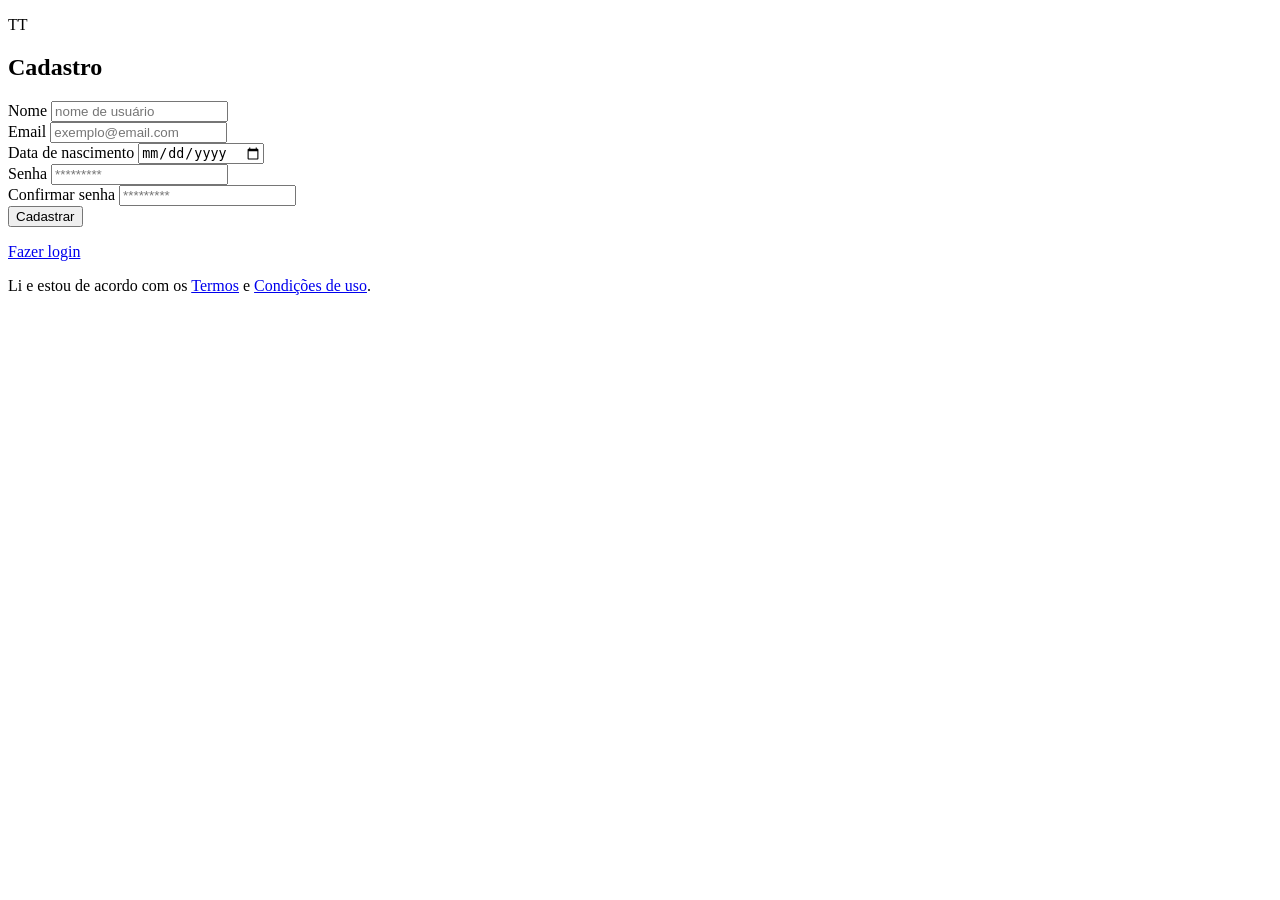
==== cadastro.html @ 64878d04 "feat: adiciona tela de cadastro" ====
<!DOCTYPE html>
<html lang="pt-BR">
<head>
    <meta charset="UTF-8">
    <meta name="viewport" content="width=device-width, initial-scale=1.0">
    <title>Cadastro | TTwitter</title>
    <meta name="description" content="Cria sua conta no TTwitter">
    <link rel="stylesheet" href="css/style.css">
</head>

<body>
    <main class="auth-main">
        <p class="logo">TT</p>

        <section class="auth-card">
            <h1>Cadastro</h1>
            
            <form action="#" method="post">
                <div class="form-group">
                    <label for="nome">Nome</label>
                    <input type="text" id="nome" name="nome" placeholder="nome de usuário" required>
                </div>

                <div class="form-group">
                    <label for="email">Email</label>
                    <input type="email" id="email" name="email" placeholder="exemplo@email.com" required>
                </div>
                <div class="form-group">
                    <label for="data-de-nascimento">Data de nascimento</label>
                    <input type="date" id="data-de-nascimento" name="data-de-nascimento" placeholder="xx/xx/xxxx" required>
                </div>
                <div class="form-group">
                    <label for="senha">Senha</label>
                    <input type="password" id="senha" name="senha" placeholder="*********" required>
                </div>
                <div class="form-group">
                    <label for="confirmar-senha">Confirmar senha</label>
                    <input type="password" id="confirmar-senha" name="confirmar-senha" placeholder="*********" required>
                </div>
                <button type="submit" class="btn-primary">Cadastrar</button>
            </form>

            <p class="auth-switch"><a href="index.html">Fazer login</a></p>
            <p class="terms">Li e estou de acordo com os <a href="#">Termos</a> e <a href="#">Condições de uso</a>.</p>
        </section>
    </main>
</body>
</html>
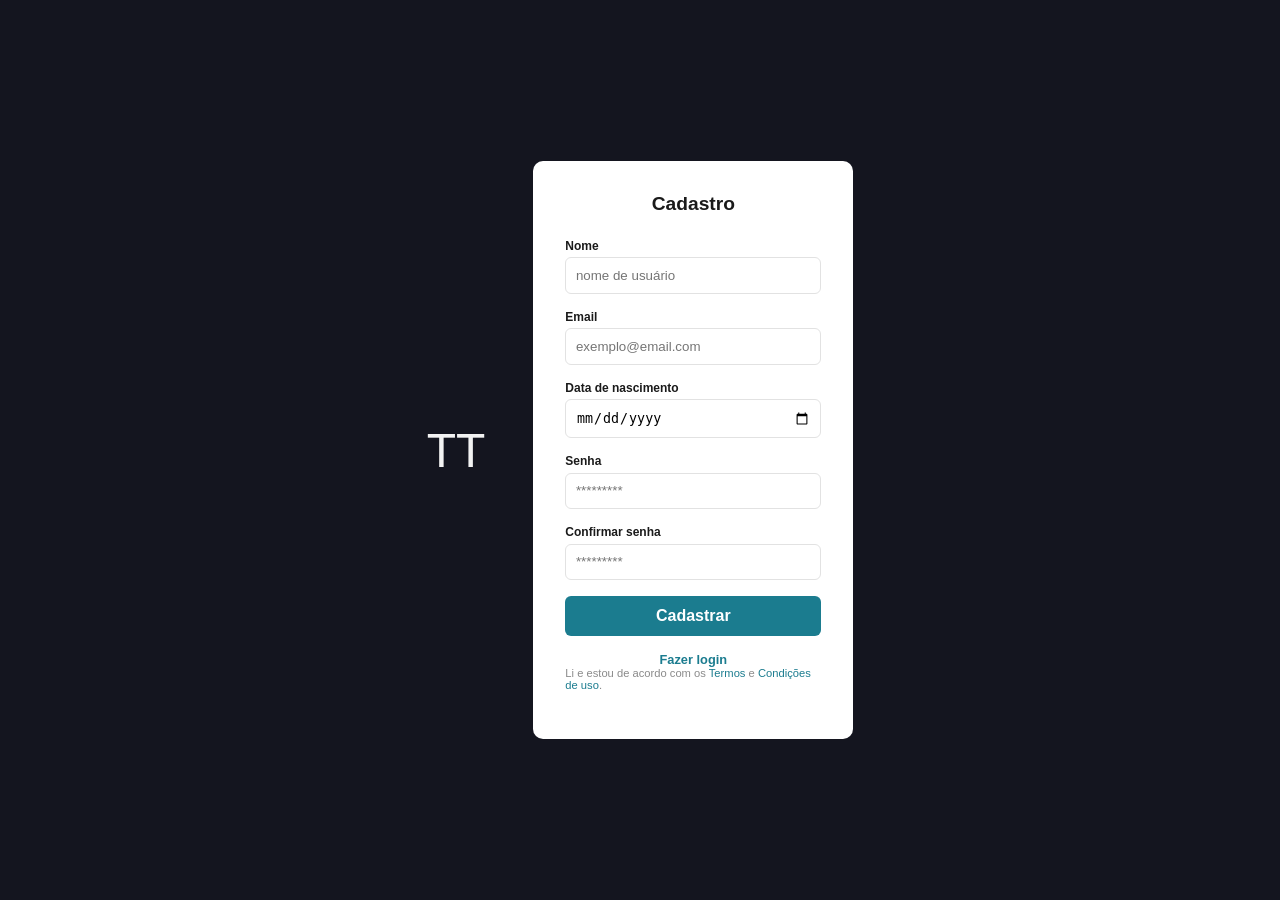
==== commit db4c4bc1: "fix: valores de action mudados para o reste de navegação" ====
--- a/cadastro.html
+++ b/cadastro.html
@@ -5,7 +5,7 @@
     <meta name="viewport" content="width=device-width, initial-scale=1.0">
     <title>Cadastro | TTwitter</title>
     <meta name="description" content="Cria sua conta no TTwitter">
-    <link rel="stylesheet" href="css/style.css">
+    <link rel="stylesheet" href="style.css">
 </head>
 
 <body>
@@ -15,7 +15,7 @@
         <section class="auth-card">
             <h1>Cadastro</h1>
             
-            <form action="#" method="post">
+            <form action="home.html" method="get">
                 <div class="form-group">
                     <label for="nome">Nome</label>
                     <input type="text" id="nome" name="nome" placeholder="nome de usuário" required>
--- a/style.css
+++ b/style.css
@@ -0,0 +1,189 @@
+* { margin: 0; padding: 0; box-sizing: border-box; }
+
+:root {
+  --bg: #14151f;
+  --card-bg: #ffffff;
+  --text-dark: #1a1a1a;
+  --text-light: #f2f2f2;
+  --muted: #8a8a8a;
+  --primary: #1b7c8f;
+  --border: #e2e2e2;
+  --radius: 10px;
+}
+
+body {
+  font-family: Arial, sans-serif;
+  background-color: var(--bg);
+  color: var(--text-light);
+}
+
+a { color: inherit; text-decoration: none; }
+button { font: inherit; cursor: pointer; border: none; }
+
+.auth-main {
+  min-height: 100vh;
+  display: flex;
+  align-items: center;
+  justify-content: center;
+  gap: 3rem;
+  padding: 2rem 1rem;
+}
+
+.auth-card {
+  background-color: var(--card-bg);
+  color: var(--text-dark);
+  width: 100%;
+  max-width: 320px;
+  padding: 2rem;
+  border-radius: var(--radius);
+}
+
+.auth-card h1 { text-align: center; font-size: 1.2rem; margin-bottom: 1.5rem; }
+
+.form-group { margin-bottom: 1rem; }
+.form-group label { display: block; font-size: 0.75rem; font-weight: bold; margin-bottom: 0.3rem; }
+.form-group input {
+  width: 100%;
+  padding: 0.6rem;
+  border: 1px solid var(--border);
+  border-radius: 6px;
+}
+
+.forgot-password {
+  display: block;
+  text-align: right;
+  font-size: 0.75rem;
+  color: var(--primary);
+  margin-bottom: 1rem;
+}
+
+.terms { font-size: 0.7rem; color: var(--muted); margin-bottom: 1rem; }
+.terms a { color: var(--primary); }
+
+.btn-primary {
+  width: 100%;
+  background-color: var(--primary);
+  color: #fff;
+  padding: 0.7rem;
+  border-radius: 6px;
+  font-weight: bold;
+}
+
+.auth-switch { text-align: center; font-size: 0.8rem; margin-top: 1rem; }
+.auth-switch a { color: var(--primary); font-weight: bold; }
+
+.logo { font-size: 3rem; text-align: center; }
+
+/* ---------- Home ---------- */
+.home-header {
+  display: flex;
+  align-items: center;
+  gap: 1rem;
+  padding: 0.8rem 1.5rem;
+}
+
+.search-box {
+  flex: 1;
+  max-width: 480px;
+  background-color: #fff;
+  border-radius: 20px;
+  padding: 0.4rem 0.9rem;
+}
+
+.search-box input { border: none; outline: none; width: 100%; }
+
+.home-layout {
+  display: grid;
+  grid-template-columns: 60px 1fr 240px;
+  gap: 1.5rem;
+  max-width: 1100px;
+  margin: 0 auto;
+  padding: 1.5rem;
+}
+
+.side-nav {
+  display: flex;
+  flex-direction: column;
+  gap: 1.5rem;
+  align-items: center;
+  font-size: 1.4rem;
+}
+
+.feed { display: flex; flex-direction: column; gap: 1.2rem; }
+
+.compose-box {
+  background-color: var(--card-bg);
+  color: var(--text-dark);
+  border-radius: var(--radius);
+  padding: 1rem;
+}
+
+.compose-box textarea {
+  width: 100%;
+  border: none;
+  resize: none;
+  font: inherit;
+  min-height: 45px;
+  outline: none;
+}
+
+.compose-actions {
+  display: flex;
+  justify-content: space-between;
+  align-items: center;
+  margin-top: 0.6rem;
+}
+
+.compose-tools { font-size: 1.2rem; }
+.compose-actions .btn-primary { width: auto; padding: 0.4rem 1.3rem; }
+
+.post {
+  background-color: var(--card-bg);
+  color: var(--text-dark);
+  border-radius: var(--radius);
+  overflow: hidden;
+}
+
+.post-image {
+  width: 100%;
+  aspect-ratio: 4 / 3;
+  background-color: #d9d9d9;
+  display: flex;
+  align-items: center;
+  justify-content: center;
+  color: var(--muted);
+}
+
+.post-body { padding: 0.9rem 1rem; }
+
+.post-author { display: flex; align-items: center; gap: 0.6rem; margin-bottom: 0.6rem; }
+
+.avatar {
+  width: 32px;
+  height: 32px;
+  border-radius: 50%;
+  background-color: var(--primary);
+  color: #fff;
+  display: flex;
+  align-items: center;
+  justify-content: center;
+  font-weight: bold;
+}
+
+.post-author span { font-weight: bold; font-size: 0.85rem; }
+.post-actions { display: flex; gap: 0.9rem; margin-left: auto; font-size: 1.1rem; }
+.post-text { font-size: 0.8rem; color: var(--muted); }
+
+.suggestions h2 { font-size: 0.9rem; margin-bottom: 0.9rem; }
+.suggestions ul { list-style: none; display: flex; flex-direction: column; gap: 0.8rem; }
+.suggestions li { display: flex; align-items: center; gap: 0.6rem; font-size: 0.8rem; }
+.suggestions li span { flex: 1; }
+.btn-add { background: none; color: var(--primary); font-weight: bold; }
+
+@media (max-width: 700px) {
+  .auth-main { flex-direction: column; }
+
+  .home-layout { grid-template-columns: 1fr; padding: 1rem; }
+  .suggestions { display: none; }
+  .side-nav { flex-direction: row; justify-content: center; gap: 2rem; }
+}
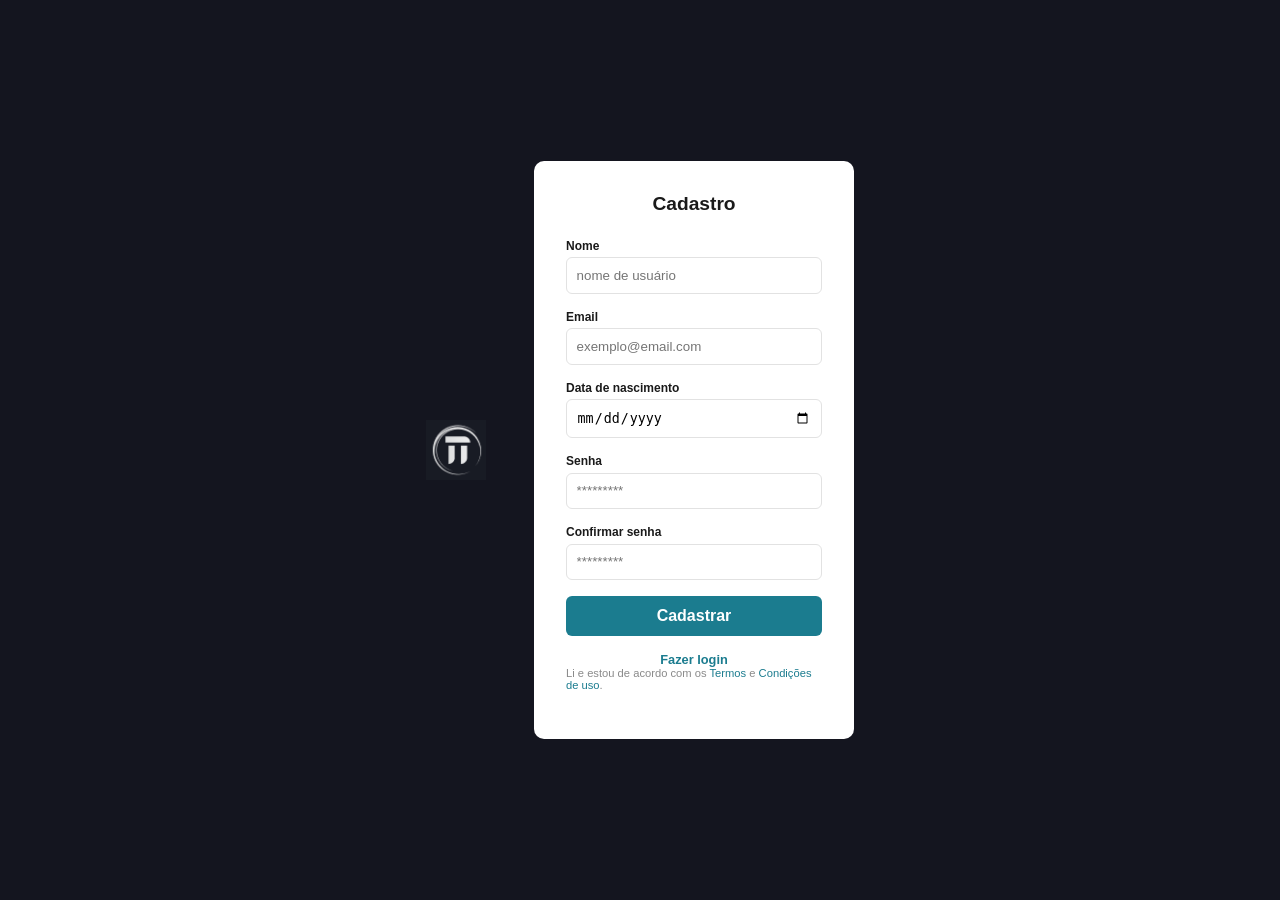
==== commit edaaefef: "feature: fotos de logo e post adicionadas" ====
--- a/cadastro.html
+++ b/cadastro.html
@@ -10,7 +10,7 @@
 
 <body>
     <main class="auth-main">
-        <p class="logo">TT</p>
+        <img src="assets/logoTTwitter.png" alt="Logo TTwitter" class="logo" style="width: 60px;">
 
         <section class="auth-card">
             <h1>Cadastro</h1>
--- a/style.css
+++ b/style.css
@@ -147,11 +147,7 @@
 .post-image {
   width: 100%;
   aspect-ratio: 4 / 3;
-  background-color: #d9d9d9;
-  display: flex;
-  align-items: center;
-  justify-content: center;
-  color: var(--muted);
+  object-fit: cover;
 }
 
 .post-body { padding: 0.9rem 1rem; }
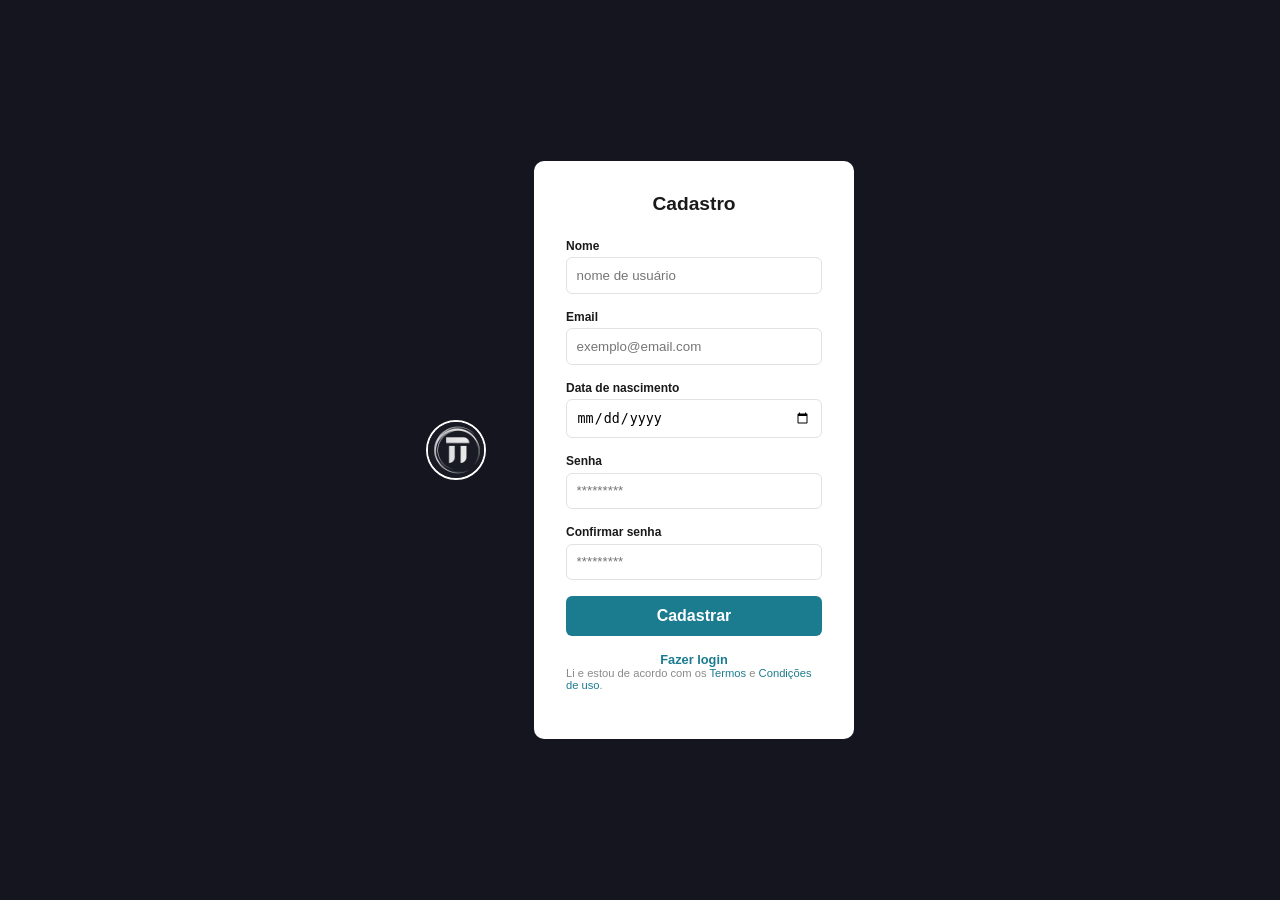
==== commit 6cd51cbe: "fix: mudanças de estilo para se aproximar do protótipo figma" ====
--- a/cadastro.html
+++ b/cadastro.html
@@ -10,7 +10,7 @@
 
 <body>
     <main class="auth-main">
-        <img src="assets/logoTTwitter.png" alt="Logo TTwitter" class="logo" style="width: 60px;">
+        <img src="assets/logoTTwitter.png" alt="Logo TTwitter" class="logo">
 
         <section class="auth-card">
             <h1>Cadastro</h1>
--- a/style.css
+++ b/style.css
@@ -72,9 +72,15 @@
 .auth-switch { text-align: center; font-size: 0.8rem; margin-top: 1rem; }
 .auth-switch a { color: var(--primary); font-weight: bold; }
 
-.logo { font-size: 3rem; text-align: center; }
-
-/* ---------- Home ---------- */
+.logo {
+  width: 60px;
+  height: 60px;
+  border: 2px solid #fff;
+  border-radius: 50%;
+  object-fit: cover;
+  flex-shrink: 0;
+}
+
 .home-header {
   display: flex;
   align-items: center;
@@ -84,13 +90,32 @@
 
 .search-box {
   flex: 1;
-  max-width: 480px;
-  background-color: #fff;
+  max-width: 600px;
+  background-color: #1e1f2b;
+  border: 1px solid #33344a;
   border-radius: 20px;
   padding: 0.4rem 0.9rem;
-}
-
-.search-box input { border: none; outline: none; width: 100%; }
+  display: flex;
+  align-items: center;
+  justify-content: space-between;
+  gap: 0.5rem;
+}
+
+.search-box input {
+  border: none;
+  outline: none;
+  flex: 1;
+  background: transparent;
+  color: #f2f2f2;
+}
+
+.search-box svg {
+    flex-shrink: 0;
+}
+
+.search-box input::placeholder {
+  color: #8a8a8a;
+}
 
 .home-layout {
   display: grid;
@@ -112,19 +137,22 @@
 .feed { display: flex; flex-direction: column; gap: 1.2rem; }
 
 .compose-box {
-  background-color: var(--card-bg);
-  color: var(--text-dark);
+  background-color: transparent;
+  color: var(--text-light);
   border-radius: var(--radius);
   padding: 1rem;
+  border: 1px solid #33344a;
 }
 
 .compose-box textarea {
-  width: 100%;
+  background: transparent;
+  color: var(--text-light);
   border: none;
-  resize: none;
-  font: inherit;
-  min-height: 45px;
   outline: none;
+}
+
+.compose-box textarea::placeholder {
+  color: var(--muted);
 }
 
 .compose-actions {
@@ -138,10 +166,10 @@
 .compose-actions .btn-primary { width: auto; padding: 0.4rem 1.3rem; }
 
 .post {
-  background-color: var(--card-bg);
-  color: var(--text-dark);
+  background-color: transparent;
   border-radius: var(--radius);
   overflow: hidden;
+  border: 1px solid #33344a;
 }
 
 .post-image {
@@ -150,7 +178,11 @@
   object-fit: cover;
 }
 
-.post-body { padding: 0.9rem 1rem; }
+
+.post-body {
+  padding: 0.9rem 1rem;
+  color: var(--text-light);
+}
 
 .post-author { display: flex; align-items: center; gap: 0.6rem; margin-bottom: 0.6rem; }
 
@@ -158,15 +190,13 @@
   width: 32px;
   height: 32px;
   border-radius: 50%;
-  background-color: var(--primary);
-  color: #fff;
-  display: flex;
-  align-items: center;
-  justify-content: center;
-  font-weight: bold;
-}
-
-.post-author span { font-weight: bold; font-size: 0.85rem; }
+  background-color: #cfcfcf;
+  flex-shrink: 0;
+}
+
+.post-author span {
+  color: var(--text-light);
+}
 .post-actions { display: flex; gap: 0.9rem; margin-left: auto; font-size: 1.1rem; }
 .post-text { font-size: 0.8rem; color: var(--muted); }
 
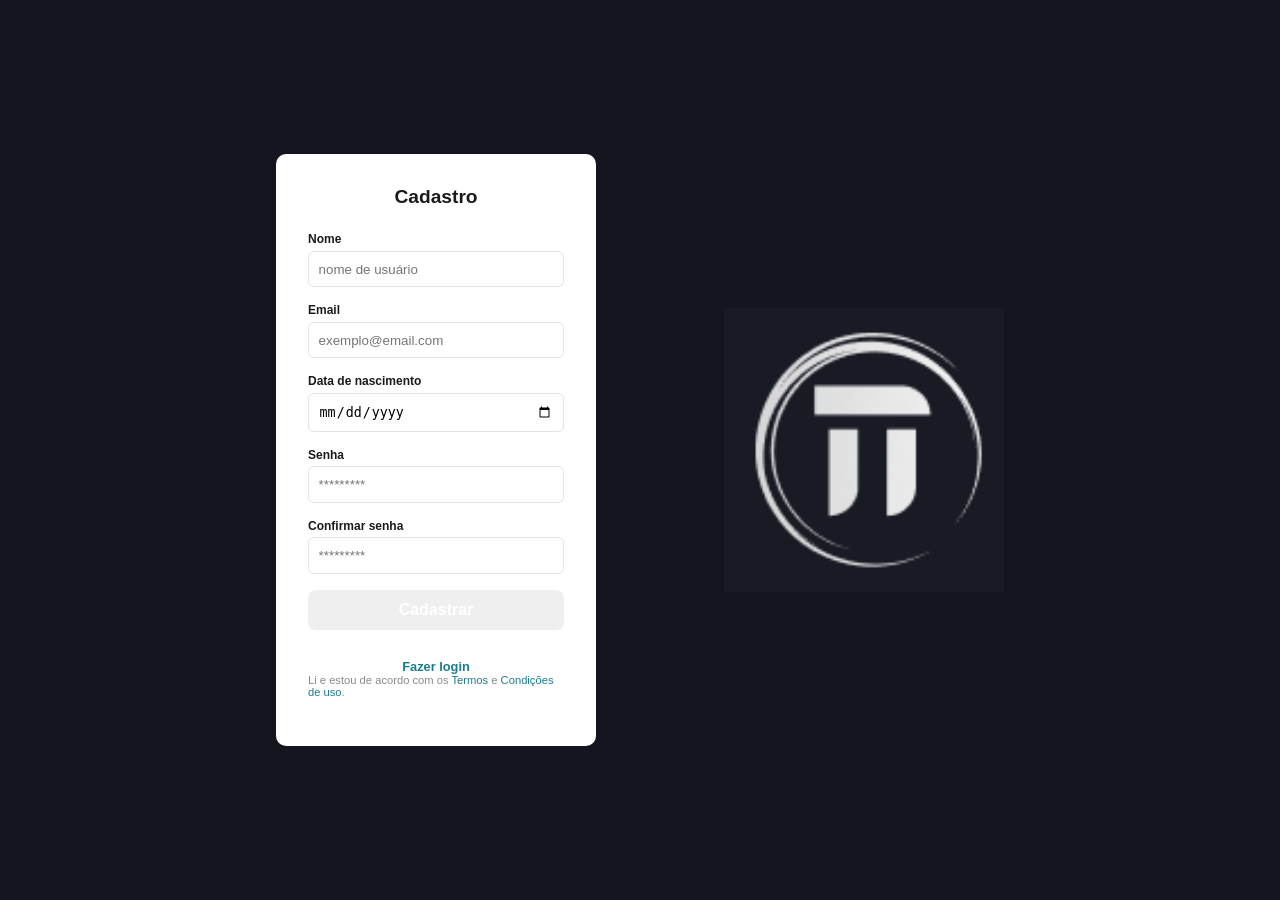
==== commit 26fa2488: "fix: ajusta a logo do cadastro em desktop e em mobile" ====
--- a/cadastro.html
+++ b/cadastro.html
@@ -10,8 +10,6 @@
 
 <body>
     <main class="auth-main">
-        <img src="assets/logoTTwitter.png" alt="Logo TTwitter" class="logo">
-
         <section class="auth-card">
             <h1>Cadastro</h1>
             
@@ -43,6 +41,9 @@
             <p class="auth-switch"><a href="index.html">Fazer login</a></p>
             <p class="terms">Li e estou de acordo com os <a href="#">Termos</a> e <a href="#">Condições de uso</a>.</p>
         </section>
+        
+        <img src="assets/logoTTwitter.png" alt="Logo TTwitter" class="logo-cadastro">
+
     </main>
 </body>
 </html>
--- a/style.css
+++ b/style.css
@@ -25,8 +25,21 @@
   display: flex;
   align-items: center;
   justify-content: center;
-  gap: 3rem;
-  padding: 2rem 1rem;
+  gap: 8rem;
+  padding: 2rem;
+}
+
+.logo-login {
+    order: -1;
+    width: 280px;
+    height: auto;
+    border: none;
+}
+
+.logo-cadastro {
+    order: 2;
+    width: 280px;
+    height: auto;
 }
 
 .auth-card {
@@ -62,19 +75,32 @@
 
 .btn-primary {
   width: 100%;
-  background-color: var(--primary);
+  background-color: 0d5c6f;
   color: #fff;
   padding: 0.7rem;
-  border-radius: 6px;
+  border-radius: 8px;
   font-weight: bold;
+  margin-bottom: 0.8rem;
+}
+
+.btn-secondary {
+  display: block;
+  width: 100%;
+  text-align: center;
+  background-color: transparent;
+  color: #0d5c6f;
+  padding: 0.5rem;
+  font-weight: bold;
+  font-size: 0.9rem;
+  margin-bottom: 1.5rem;
 }
 
 .auth-switch { text-align: center; font-size: 0.8rem; margin-top: 1rem; }
 .auth-switch a { color: var(--primary); font-weight: bold; }
 
 .logo {
-  width: 60px;
-  height: 60px;
+  width: 40px;
+  height: 40px;
   border: 2px solid #fff;
   border-radius: 50%;
   object-fit: cover;
@@ -207,9 +233,40 @@
 .btn-add { background: none; color: var(--primary); font-weight: bold; }
 
 @media (max-width: 700px) {
-  .auth-main { flex-direction: column; }
-
-  .home-layout { grid-template-columns: 1fr; padding: 1rem; }
-  .suggestions { display: none; }
-  .side-nav { flex-direction: row; justify-content: center; gap: 2rem; }
+  .auth-main {
+    flex-direction: column !important;
+    gap: 1.5rem !important;
+  }
+  .logo-login{
+    width: 120px !important;
+    height: auto !important;
+  }
+  .logo-cadastro{
+    order: -1;
+    width: 120px;
+    margin-bottom: 1rem;
+  }
+  .home-layout {
+     grid-template-columns: 1fr;
+     padding: 1rem;
+     padding-bottom: 5rem;
+    }
+  .side-nav {
+    position: fixed;
+    bottom: 0;
+    left: 0;
+    right: 0;
+    flex-direction: row;
+    justify-content: space-around;
+    align-items: center;
+    background-color: 1e1f2b;
+    border-top: 1px solid #33344a;
+    padding: 0.8rem 0;
+    gap: 0;
+  }
+  .suggestions {
+    display: block;
+    order: -1;
+  }
+  
 }
